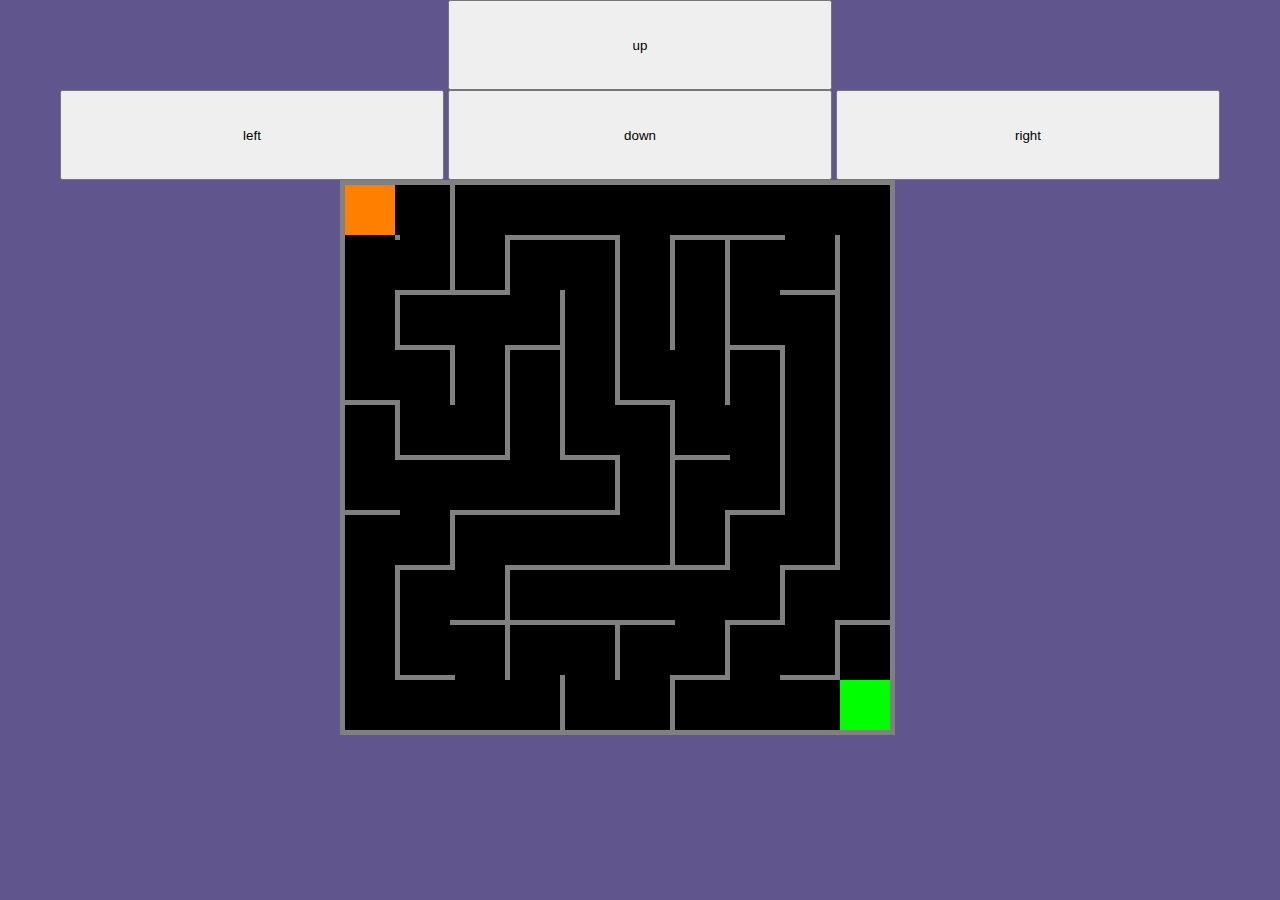
==== maze.html @ 37f202e8 "maze game addition" ====
<!DOCTYPE html>
<html>
    <head>
        <title>Group project</title>
        <script src="jquery-3.6.0.min.js"></script>
        <script src="buttons.js"></script>
        <meta name="viewport" content="width=device-width, initial-scale=1.0">	
        <style> 
            body, html {
                height: 100%;
                width: 100%;
                margin: 0;
                padding: 0;
                background-color: rgb(96, 85, 141);
                
            }
            #board {
                display: grid;
                grid-template-rows: auto;
                align-items: center;
                justify-items: center; 
                margin:auto;                               
            } 

            #buttons{
                text-align: center;
                height:20%;
            }

            #up{
                width:30%;
                height:50%;
            }
            #down{
                width:30%;
                height:50%;
            }
            #right{
                width:30%;
                height:50%;
            }
            #left{
                width:30%;
                height:50%;
            }
                   
        </style>
    </head>
    <body>
        <div id = "buttons">
        <input onclick="buttonUp()" type="button" value="up" id="up"/></br>
        <input onclick="buttonLeft()" type="button" value="left" id="left"/>
        <input onclick="buttonDown()" type="button" value="down" id="down"/>
        <input onclick="buttonRight()" type="button" value="right" id="right"/> 
        </div>           
        <div id="board">
            <canvas id="gameCanvas" width="600" height="600"></canvas>
            <script src = "main.js"></script>
        </div>  
    </body>
</html>
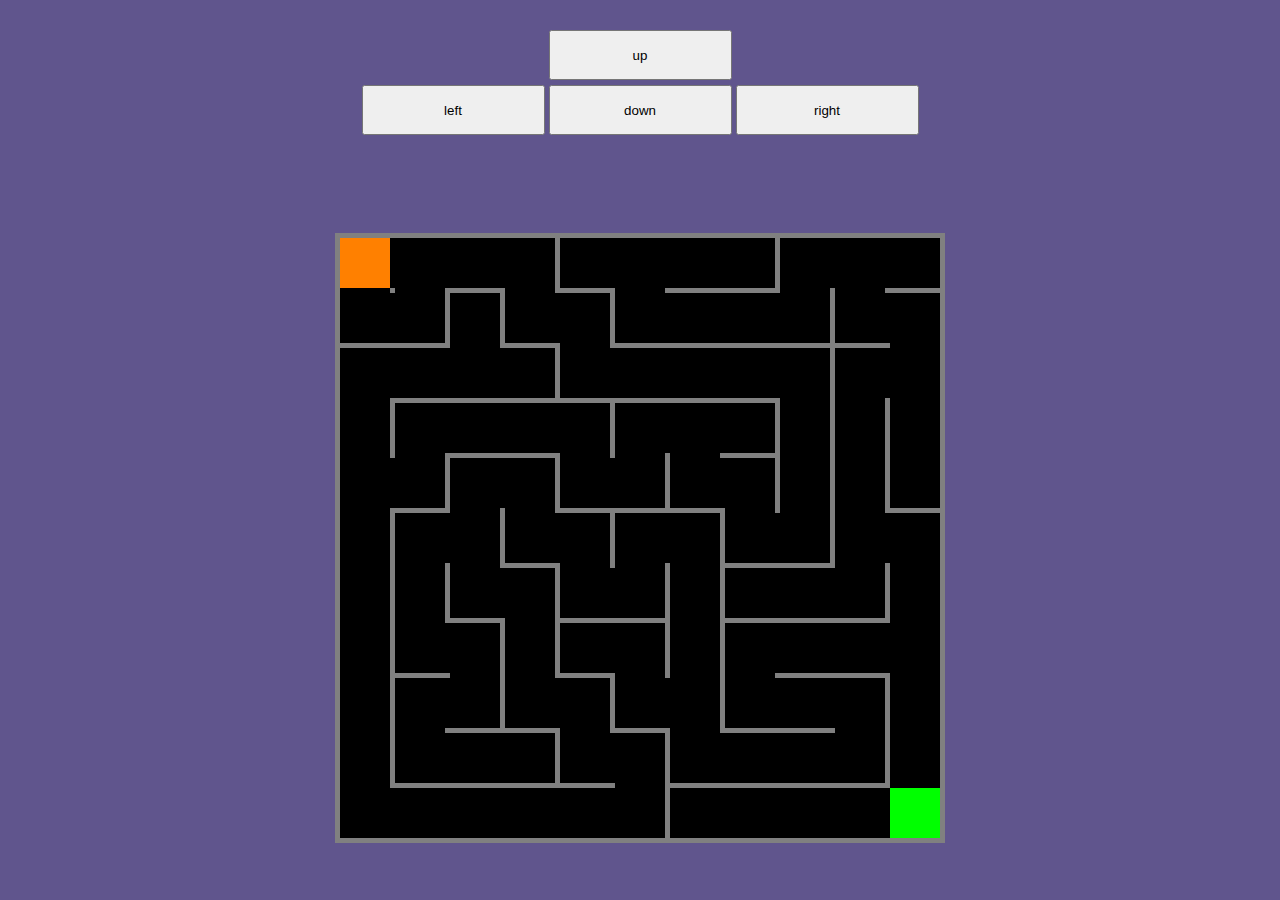
==== commit 36b312cd: "just centred the elements on the index page" ====
--- a/maze.html
+++ b/maze.html
@@ -14,20 +14,26 @@
                 background-color: rgb(96, 85, 141);
                 
             }
-            #board {
-                display: grid;
-                grid-template-rows: auto;
-                align-items: center;
-                justify-items: center; 
-                margin:auto;                               
+            #board{
+                position:absolute;
+                left:50%;
+                top:60%;
+                transform:translate(-50%, -50%);
+                                               
             } 
 
             #buttons{
-                text-align: center;
-                height:20%;
+                position:absolute;                
+                height:100px;
+                width: 610px;
+                text-align: center; 
+                top:30px;                               
+                left:50%;
+                transform:translate(-50%);
             }
 
             #up{
+                margin-bottom:5px;
                 width:30%;
                 height:50%;
             }
@@ -52,9 +58,10 @@
         <input onclick="buttonLeft()" type="button" value="left" id="left"/>
         <input onclick="buttonDown()" type="button" value="down" id="down"/>
         <input onclick="buttonRight()" type="button" value="right" id="right"/> 
-        </div>           
+        </div>  
+    </br>         
         <div id="board">
-            <canvas id="gameCanvas" width="600" height="600"></canvas>
+            <canvas id="gameCanvas" width="610" height="610"></canvas>
             <script src = "main.js"></script>
         </div>  
     </body>
